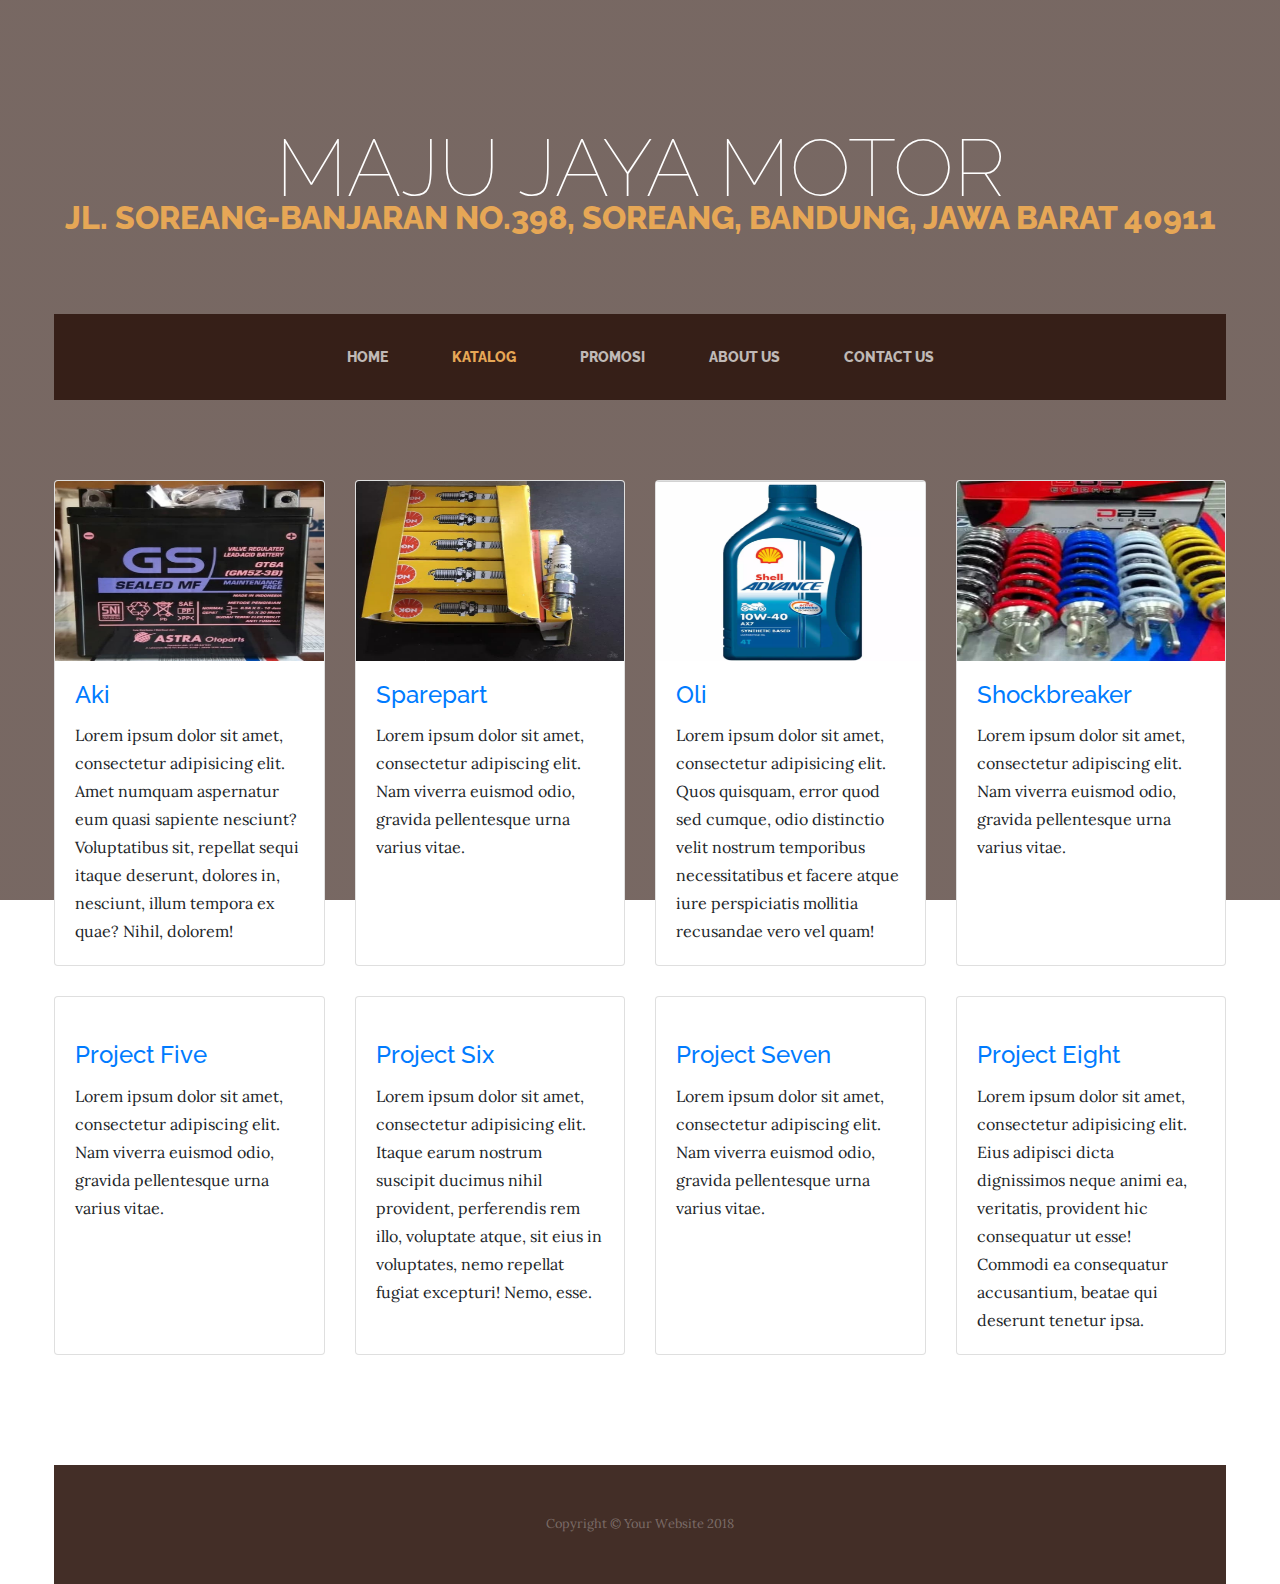
==== manajemenProyekMJM/katalog.html @ 291cc88b "first commit" ====
<!DOCTYPE html>
<html lang="en">

  <head>

    <meta charset="utf-8">
    <meta name="viewport" content="width=device-width, initial-scale=1, shrink-to-fit=no">
    <meta name="description" content="">
    <meta name="author" content="">

    <title>MAJU JAYA MOTOR</title>

    <!-- Bootstrap core CSS -->
    <link href="vendor/bootstrap/css/bootstrap.min.css" rel="stylesheet">

    <!-- Custom fonts for this template -->
    <link href="https://fonts.googleapis.com/css?family=Raleway:100,100i,200,200i,300,300i,400,400i,500,500i,600,600i,700,700i,800,800i,900,900i" rel="stylesheet">
    <link href="https://fonts.googleapis.com/css?family=Lora:400,400i,700,700i" rel="stylesheet">

    <!-- Custom styles for this template -->
    <link href="css/business-casual.min.css" rel="stylesheet">

  </head>

  <body>

    <h1 class="site-heading text-center text-white d-none d-lg-block">
      <span class="site-heading-lower">MAJU JAYA MOTOR</span>
      <span class="site-heading-upper text-primary mb-3">Jl. Soreang-Banjaran No.398, Soreang, Bandung, Jawa Barat 40911</span>
    </h1>

    <!-- Navigation -->
    <nav class="navbar navbar-expand-lg navbar-dark py-lg-4" id="mainNav">
      <div class="container">
        <a class="navbar-brand text-uppercase text-expanded font-weight-bold d-lg-none" href="#">Start Bootstrap</a>
        <button class="navbar-toggler" type="button" data-toggle="collapse" data-target="#navbarResponsive" aria-controls="navbarResponsive" aria-expanded="false" aria-label="Toggle navigation">
          <span class="navbar-toggler-icon"></span>
        </button>
        <div class="collapse navbar-collapse" id="navbarResponsive">
          <ul class="navbar-nav mx-auto">
            <li class="nav-item px-lg-4">
              <a class="nav-link text-uppercase text-expanded" href="index.html">Home
                <span class="sr-only">(current)</span>
              </a>
            </li>
            <li class="nav-item active px-lg-4">
              <a class="nav-link text-uppercase text-expanded" href="katalog.html">Katalog</a>
            </li>
            <li class="nav-item px-lg-4">
              <a class="nav-link text-uppercase text-expanded" href="promosi.html">Promosi</a>
            </li>
            <li class="nav-item px-lg-4">
              <a class="nav-link text-uppercase text-expanded" href="aboutus.html">About Us</a>
            </li>
            <li class="nav-item px-lg-4">
              <a class="nav-link text-uppercase text-expanded" href="contactus.html">Contact Us</a>
            </li>
          </ul>
        </div>
      </div>
    </nav>

    <section class="page-section about-heading">
            <div class="row">
        <div class="col-lg-3 col-md-4 col-sm-6 portfolio-item">
          <div class="card h-100">
            <a href="#"><img class="card-img-top" src="img/gambarAki.jpg" alt="" width="700px" height="180px"></a>
            <div class="card-body">
              <h4 class="card-title">
                <a href="#">Aki</a>
              </h4>
              <p class="card-text">Lorem ipsum dolor sit amet, consectetur adipisicing elit. Amet numquam aspernatur eum quasi sapiente nesciunt? Voluptatibus sit, repellat sequi itaque deserunt, dolores in, nesciunt, illum tempora ex quae? Nihil, dolorem!</p>
            </div>
          </div>
        </div>
        <div class="col-lg-3 col-md-4 col-sm-6 portfolio-item">
          <div class="card h-100">
            <a href="#"><img class="card-img-top" src="img/gambarSparepart.jpg" width="700px" height="180px" alt=""></a>
            <div class="card-body">
              <h4 class="card-title">
                <a href="#">Sparepart</a>
              </h4>
              <p class="card-text">Lorem ipsum dolor sit amet, consectetur adipiscing elit. Nam viverra euismod odio, gravida pellentesque urna varius vitae.</p>
            </div>
          </div>
        </div>
        <div class="col-lg-3 col-md-4 col-sm-6 portfolio-item">
          <div class="card h-100">
            <a href="#"><img class="card-img-top" src="img/gambarOli.jpg" width="700px" height="180px" alt=""></a>
            <div class="card-body">
              <h4 class="card-title">
                <a href="#">Oli</a>
              </h4>
              <p class="card-text">Lorem ipsum dolor sit amet, consectetur adipisicing elit. Quos quisquam, error quod sed cumque, odio distinctio velit nostrum temporibus necessitatibus et facere atque iure perspiciatis mollitia recusandae vero vel quam!</p>
            </div>
          </div>
        </div>
        <div class="col-lg-3 col-md-4 col-sm-6 portfolio-item">
          <div class="card h-100">
            <a href="#"><img class="card-img-top" src="img/gambarShockbreaker.jpg" width="700px" height="180px" alt=""></a>
            <div class="card-body">
              <h4 class="card-title">
                <a href="#">Shockbreaker</a>
              </h4>
              <p class="card-text">Lorem ipsum dolor sit amet, consectetur adipiscing elit. Nam viverra euismod odio, gravida pellentesque urna varius vitae.</p>
            </div>
          </div>
        </div>
        <div class="col-lg-3 col-md-4 col-sm-6 portfolio-item">
          <div class="card h-100">
            <a href="#"><img class="card-img-top" src="http://placehold.it/700x400" alt=""></a>
            <div class="card-body">
              <h4 class="card-title">
                <a href="#">Project Five</a>
              </h4>
              <p class="card-text">Lorem ipsum dolor sit amet, consectetur adipiscing elit. Nam viverra euismod odio, gravida pellentesque urna varius vitae.</p>
            </div>
          </div>
        </div>
        <div class="col-lg-3 col-md-4 col-sm-6 portfolio-item">
          <div class="card h-100">
            <a href="#"><img class="card-img-top" src="http://placehold.it/700x400" alt=""></a>
            <div class="card-body">
              <h4 class="card-title">
                <a href="#">Project Six</a>
              </h4>
              <p class="card-text">Lorem ipsum dolor sit amet, consectetur adipisicing elit. Itaque earum nostrum suscipit ducimus nihil provident, perferendis rem illo, voluptate atque, sit eius in voluptates, nemo repellat fugiat excepturi! Nemo, esse.</p>
            </div>
          </div>
        </div>
        <div class="col-lg-3 col-md-4 col-sm-6 portfolio-item">
          <div class="card h-100">
            <a href="#"><img class="card-img-top" src="http://placehold.it/700x400" alt=""></a>
            <div class="card-body">
              <h4 class="card-title">
                <a href="#">Project Seven</a>
              </h4>
              <p class="card-text">Lorem ipsum dolor sit amet, consectetur adipiscing elit. Nam viverra euismod odio, gravida pellentesque urna varius vitae.</p>
            </div>
          </div>
        </div>
        <div class="col-lg-3 col-md-4 col-sm-6 portfolio-item">
          <div class="card h-100">
            <a href="#"><img class="card-img-top" src="http://placehold.it/700x400" alt=""></a>
            <div class="card-body">
              <h4 class="card-title">
                <a href="#">Project Eight</a>
              </h4>
              <p class="card-text">Lorem ipsum dolor sit amet, consectetur adipisicing elit. Eius adipisci dicta dignissimos neque animi ea, veritatis, provident hic consequatur ut esse! Commodi ea consequatur accusantium, beatae qui deserunt tenetur ipsa.</p>
            </div>
          </div>
        </div>
      </div>
    </section>

    <footer class="footer text-faded text-center py-5">
      <div class="container">
        <p class="m-0 small">Copyright &copy; Your Website 2018</p>
      </div>
    </footer>

    <!-- Bootstrap core JavaScript -->
    <script src="vendor/jquery/jquery.min.js"></script>
    <script src="vendor/bootstrap/js/bootstrap.bundle.min.js"></script>

  </body>

</html>
---- manajemenProyekMJM/css/business-casual.min.css ----
/*!
 * Start Bootstrap - Business Casual v5.0.0 (https://startbootstrap.com/template-overviews/business-casual)
 * Copyright 2013-2018 Start Bootstrap
 * Licensed under MIT (https://github.com/BlackrockDigital/startbootstrap-business-casual/blob/master/LICENSE)
 */body{font-family:Lora;background:-webkit-gradient(linear,left top,left bottom,from(rgba(47,23,15,.65)));
 	background:linear-gradient(rgba(47,23,15,.65));
 	background-attachment:fixed;
 	background-position:center;
 	background-size:cover}h1,h2,h3,h4,h5,h6{font-family:Raleway}p{line-height:1.75}.text-faded{color:rgba(255,255,255,.3)}.site-heading{margin-top:5rem;margin-bottom:5rem;text-transform:uppercase;line-height:1;font-family:Raleway}.site-heading .site-heading-upper{display:block;font-size:2rem;font-weight:800}.site-heading .site-heading-lower{font-size:5rem;font-weight:100;line-height:4rem}.page-section{margin-top:5rem;margin-bottom:5rem}.section-heading{text-transform:uppercase}.section-heading .section-heading-upper{display:block;font-size:1rem;font-weight:800}.section-heading .section-heading-lower{display:block;font-size:3rem;font-weight:100}.bg-faded{background-color:rgba(255,255,255,.85)}#mainNav{background-color:rgba(47,23,15,.9);font-family:Raleway}#mainNav .navbar-brand{color:#e6a756}#mainNav .navbar-nav .nav-item .nav-link{color:rgba(255,255,255,.7);font-weight:800}#mainNav .navbar-nav .nav-item.active .nav-link{color:#e6a756}@media (min-width:992px){#mainNav .navbar-nav .nav-item .nav-link{font-size:.9rem}#mainNav .navbar-nav .nav-item .nav-link:hover{color:rgba(255,255,255,.4)}#mainNav .navbar-nav .nav-item.active .nav-link:hover{color:#e6a756}}.btn-xl{font-weight:700;font-size:.8rem;
 		
 		padding-bottom:1.5rem;
 		padding-left:2rem;
 		padding-right:2rem}.intro{position:relative}@media (min-width:992px){.intro .intro-img{width:75%;float:right}.intro .intro-text{left:0;width:60%;margin-top:3rem;position:absolute}.intro .intro-text .intro-button{width:100%;left:0;position:absolute;
 			bottom:-2rem}}@media (min-width:1200px){.intro .intro-text{width:45%}}.cta{padding-top:5rem;padding-bottom:5rem;background-color:rgba(230,167,86,.9)}.cta .cta-inner{position:relative;padding:3rem;margin:.5rem;background-color:rgba(255,255,255,.85)}.cta .cta-inner:before{border-radius:.5rem;content:'';position:absolute;top:-.5rem;bottom:-.5rem;left:-.5rem;right:-.5rem;border:.25rem solid rgba(255,255,255,.85)}@media (min-width:992px){.about-heading .about-heading-img{position:relative;z-index:0}.about-heading .about-heading-content{margin-top:-5rem;position:relative;z-index:1}}@media (min-width:992px){.product-item .product-item-title{position:relative;z-index:1;margin-bottom:-3rem}.product-item .product-item-img{position:relative;z-index:0;max-width:60vw}.product-item .product-item-description{position:relative;z-index:1;margin-top:-3rem;max-width:50vw}}.list-hours{font-size:.9rem}.list-hours .list-hours-item{border-bottom:1px solid rgba(230,167,86,.5);
 			padding-bottom:.25rem;margin-bottom:1rem;font-style:italic}.list-hours .list-hours-item.today{font-weight:700;color:#e6a756}@media (min-width:992px){.list-hours{width:50%;font-size:1.1rem}}.address strong{font-size:1.2rem}.footer{background-color:rgba(47,23,15,.9)}.text-primary{color:#e6a756!important}.bg-primary{background-color:#e6a756!important}.btn{-webkit-box-shadow:0 3px 3px 0 rgba(33,37,41,.1);box-shadow:0 3px 3px 0 rgba(33,37,41,.1)}.btn-primary{background-color:#e6a756;border-color:#e6a756}.btn-primary:active,.btn-primary:focus,.btn-primary:hover{background-color:#df902a;border-color:#df902a}.font-weight-light{font-weight:100!important}

body {
  padding-left: 54px;
  padding-right: 54px;
}

@media (min-width: 992px) {
  body {
    padding-top: 56px;
  }
}

.portfolio-item {
  margin-bottom: 30px;
}

.pagination {
  margin-bottom: 30px;
}
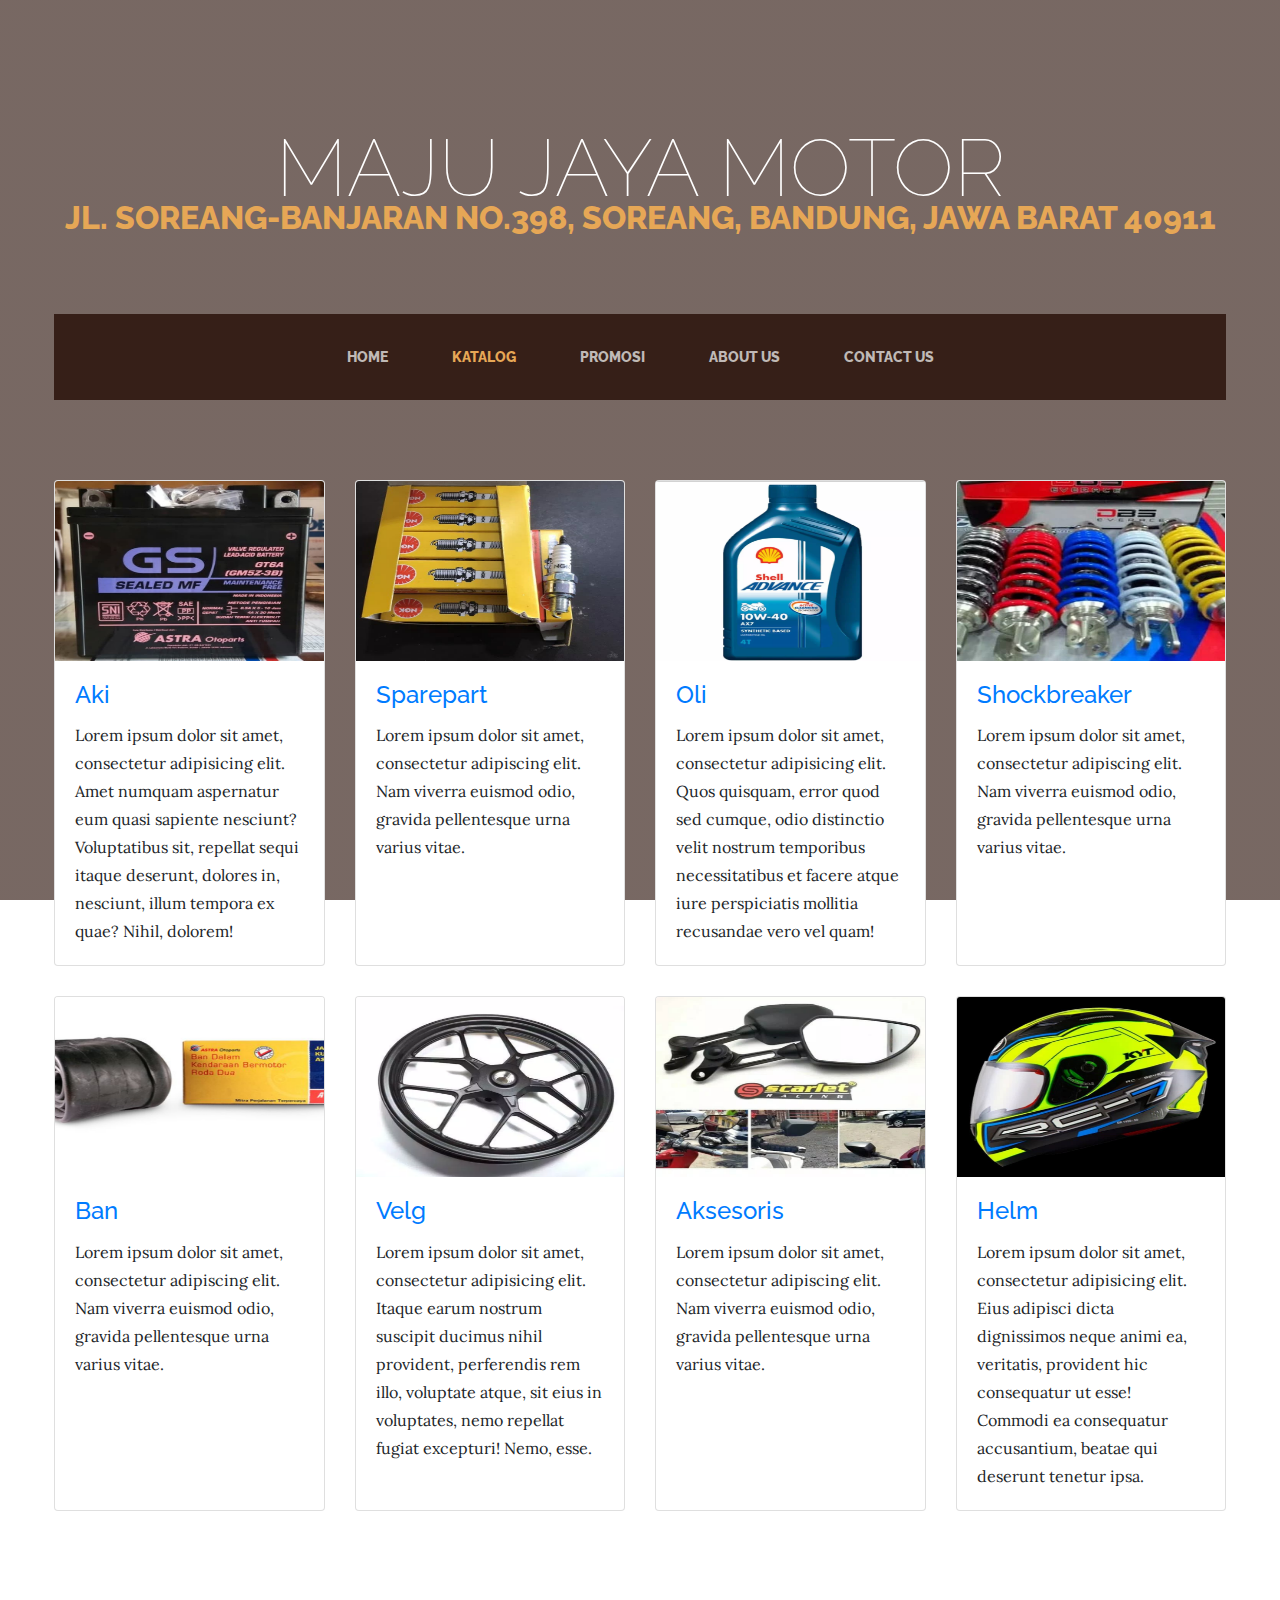
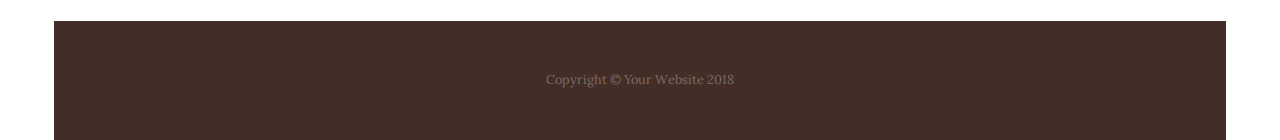
==== commit 16ee634f: "Update Katalog" ====
--- a/manajemenProyekMJM/katalog.html
+++ b/manajemenProyekMJM/katalog.html
@@ -108,10 +108,10 @@
         </div>
         <div class="col-lg-3 col-md-4 col-sm-6 portfolio-item">
           <div class="card h-100">
-            <a href="#"><img class="card-img-top" src="http://placehold.it/700x400" alt=""></a>
+            <a href="#"><img class="card-img-top" src="img/gambarBan.jpg" width="700px" height="180px" alt=""></a>
             <div class="card-body">
               <h4 class="card-title">
-                <a href="#">Project Five</a>
+                <a href="#">Ban</a>
               </h4>
               <p class="card-text">Lorem ipsum dolor sit amet, consectetur adipiscing elit. Nam viverra euismod odio, gravida pellentesque urna varius vitae.</p>
             </div>
@@ -119,10 +119,10 @@
         </div>
         <div class="col-lg-3 col-md-4 col-sm-6 portfolio-item">
           <div class="card h-100">
-            <a href="#"><img class="card-img-top" src="http://placehold.it/700x400" alt=""></a>
+            <a href="#"><img class="card-img-top" src="img/gambarVelg.jpg" width="700px" height="180px" alt=""></a>
             <div class="card-body">
               <h4 class="card-title">
-                <a href="#">Project Six</a>
+                <a href="#">Velg</a>
               </h4>
               <p class="card-text">Lorem ipsum dolor sit amet, consectetur adipisicing elit. Itaque earum nostrum suscipit ducimus nihil provident, perferendis rem illo, voluptate atque, sit eius in voluptates, nemo repellat fugiat excepturi! Nemo, esse.</p>
             </div>
@@ -130,10 +130,10 @@
         </div>
         <div class="col-lg-3 col-md-4 col-sm-6 portfolio-item">
           <div class="card h-100">
-            <a href="#"><img class="card-img-top" src="http://placehold.it/700x400" alt=""></a>
+            <a href="#"><img class="card-img-top" src="img/gambarAksesoris.jpg" width="700px" height="180px" alt=""></a>
             <div class="card-body">
               <h4 class="card-title">
-                <a href="#">Project Seven</a>
+                <a href="#">Aksesoris</a>
               </h4>
               <p class="card-text">Lorem ipsum dolor sit amet, consectetur adipiscing elit. Nam viverra euismod odio, gravida pellentesque urna varius vitae.</p>
             </div>
@@ -141,10 +141,10 @@
         </div>
         <div class="col-lg-3 col-md-4 col-sm-6 portfolio-item">
           <div class="card h-100">
-            <a href="#"><img class="card-img-top" src="http://placehold.it/700x400" alt=""></a>
+            <a href="#"><img class="card-img-top" src="img/gambarHelm.jpg" width="700px" height="180px" alt=""></a>
             <div class="card-body">
               <h4 class="card-title">
-                <a href="#">Project Eight</a>
+                <a href="#">Helm</a>
               </h4>
               <p class="card-text">Lorem ipsum dolor sit amet, consectetur adipisicing elit. Eius adipisci dicta dignissimos neque animi ea, veritatis, provident hic consequatur ut esse! Commodi ea consequatur accusantium, beatae qui deserunt tenetur ipsa.</p>
             </div>
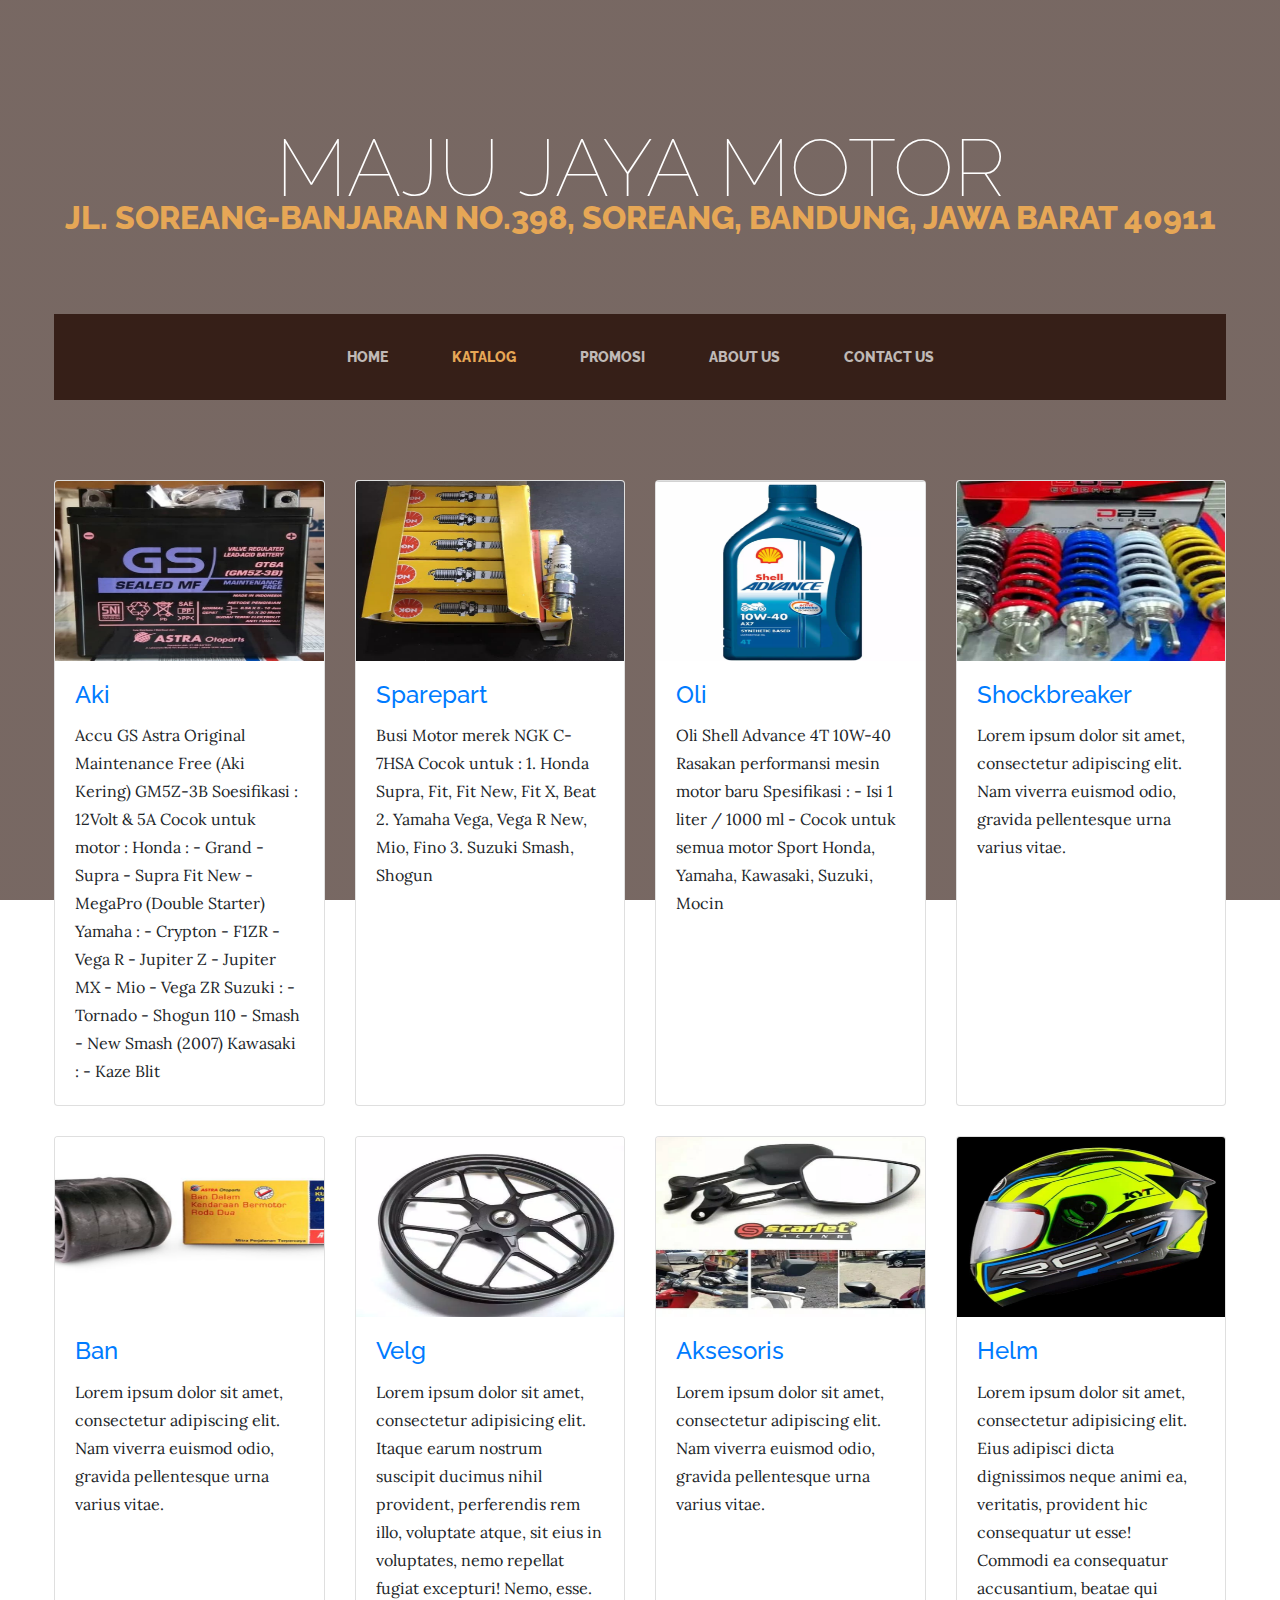
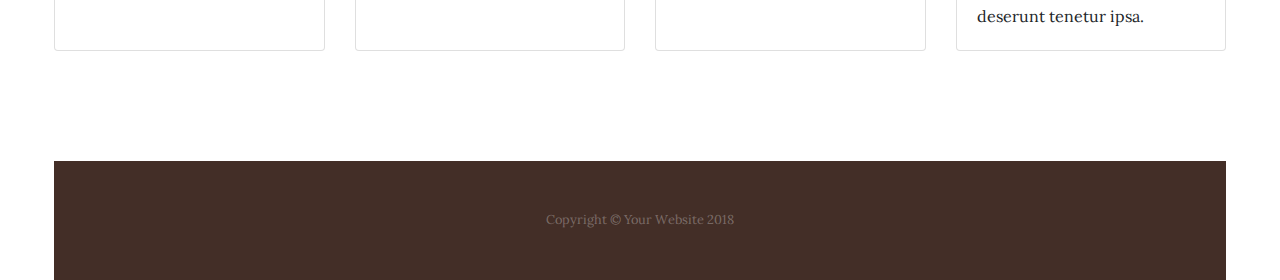
==== commit c452f5c8: "Update katalog.html" ====
--- a/manajemenProyekMJM/katalog.html
+++ b/manajemenProyekMJM/katalog.html
@@ -69,7 +69,34 @@
               <h4 class="card-title">
                 <a href="#">Aki</a>
               </h4>
-              <p class="card-text">Lorem ipsum dolor sit amet, consectetur adipisicing elit. Amet numquam aspernatur eum quasi sapiente nesciunt? Voluptatibus sit, repellat sequi itaque deserunt, dolores in, nesciunt, illum tempora ex quae? Nihil, dolorem!</p>
+              <p class="card-text">Accu GS Astra Original Maintenance Free (Aki Kering) GM5Z-3B
+
+Soesifikasi : 12Volt & 5A
+
+Cocok untuk motor :
+Honda :
+- Grand
+- Supra
+- Supra Fit New
+- MegaPro (Double Starter)
+
+Yamaha :
+- Crypton
+- F1ZR
+- Vega R
+- Jupiter Z
+- Jupiter MX
+- Mio
+- Vega ZR
+
+Suzuki :
+- Tornado
+- Shogun 110
+- Smash
+- New Smash (2007)
+
+Kawasaki :
+- Kaze Blit</p>
             </div>
           </div>
         </div>
@@ -80,7 +107,11 @@
               <h4 class="card-title">
                 <a href="#">Sparepart</a>
               </h4>
-              <p class="card-text">Lorem ipsum dolor sit amet, consectetur adipiscing elit. Nam viverra euismod odio, gravida pellentesque urna varius vitae.</p>
+              <p class="card-text">Busi Motor merek NGK C-7HSA
+Cocok untuk :
+1. Honda Supra, Fit, Fit New, Fit X, Beat
+2. Yamaha Vega, Vega R New, Mio, Fino
+3. Suzuki Smash, Shogun</p>
             </div>
           </div>
         </div>
@@ -91,7 +122,12 @@
               <h4 class="card-title">
                 <a href="#">Oli</a>
               </h4>
-              <p class="card-text">Lorem ipsum dolor sit amet, consectetur adipisicing elit. Quos quisquam, error quod sed cumque, odio distinctio velit nostrum temporibus necessitatibus et facere atque iure perspiciatis mollitia recusandae vero vel quam!</p>
+              <p class="card-text">Oli Shell Advance 4T 10W-40
+Rasakan performansi mesin motor baru
+
+Spesifikasi :
+- Isi 1 liter / 1000 ml
+- Cocok untuk semua motor Sport Honda, Yamaha, Kawasaki, Suzuki, Mocin</p>
             </div>
           </div>
         </div>
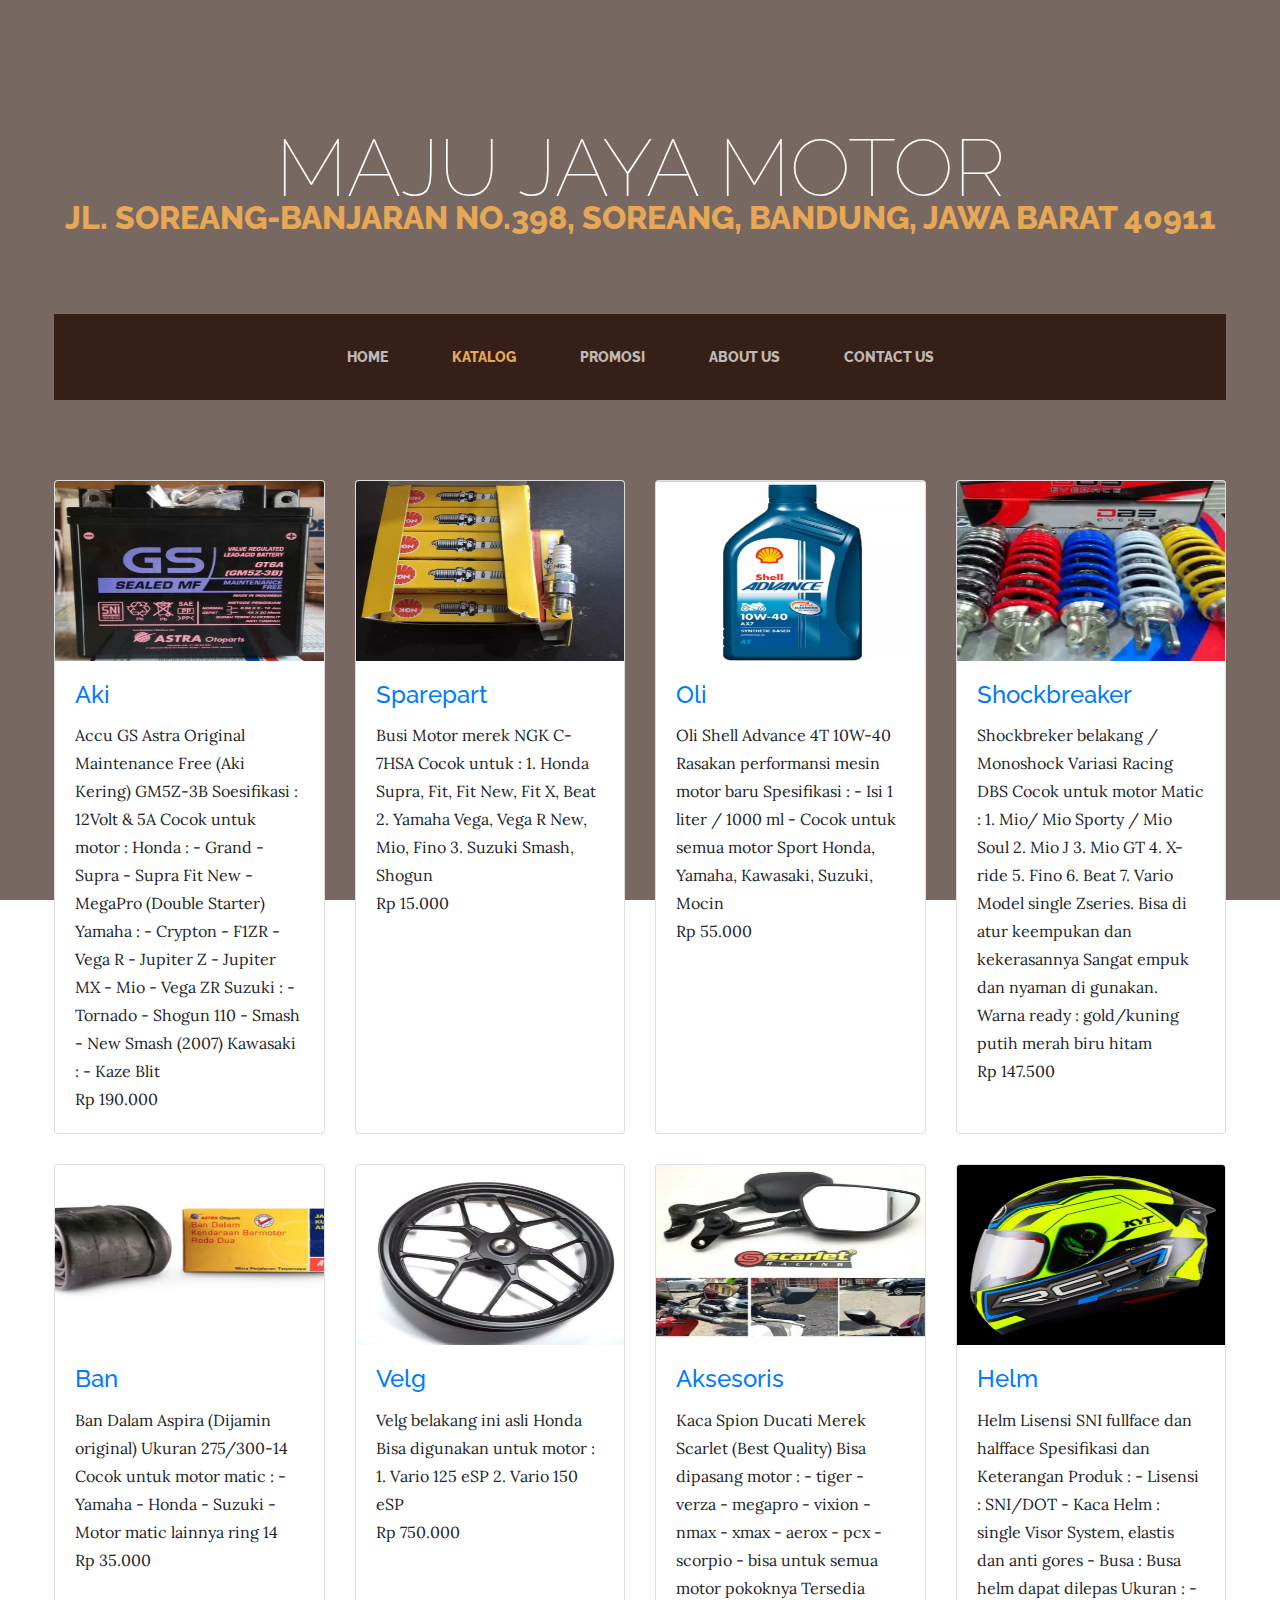
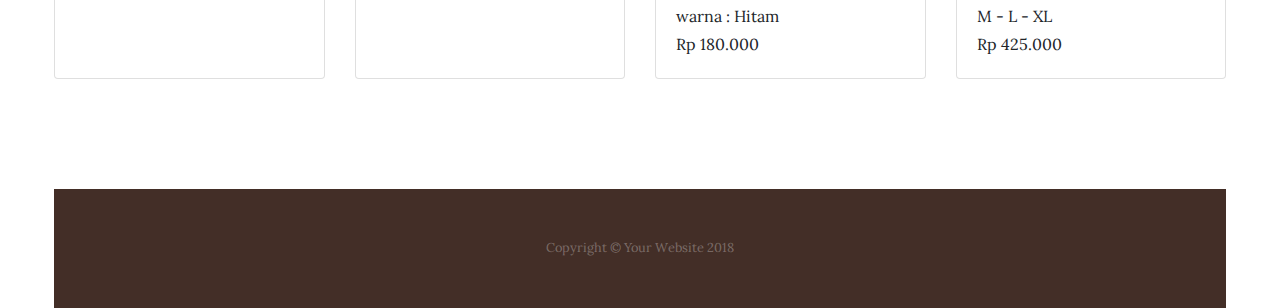
==== commit 99bb281d: "Update katalog.html" ====
--- a/manajemenProyekMJM/katalog.html
+++ b/manajemenProyekMJM/katalog.html
@@ -96,7 +96,8 @@
 - New Smash (2007)
 
 Kawasaki :
-- Kaze Blit</p>
+- Kaze Blit<br>
+Rp 190.000</br></p>
             </div>
           </div>
         </div>
@@ -111,7 +112,8 @@
 Cocok untuk :
 1. Honda Supra, Fit, Fit New, Fit X, Beat
 2. Yamaha Vega, Vega R New, Mio, Fino
-3. Suzuki Smash, Shogun</p>
+3. Suzuki Smash, Shogun<br>
+Rp 15.000</br></p>
             </div>
           </div>
         </div>
@@ -127,7 +129,8 @@
 
 Spesifikasi :
 - Isi 1 liter / 1000 ml
-- Cocok untuk semua motor Sport Honda, Yamaha, Kawasaki, Suzuki, Mocin</p>
+- Cocok untuk semua motor Sport Honda, Yamaha, Kawasaki, Suzuki, Mocin<br>
+Rp 55.000</br></p>
             </div>
           </div>
         </div>
@@ -138,7 +141,27 @@
               <h4 class="card-title">
                 <a href="#">Shockbreaker</a>
               </h4>
-              <p class="card-text">Lorem ipsum dolor sit amet, consectetur adipiscing elit. Nam viverra euismod odio, gravida pellentesque urna varius vitae.</p>
+              <p class="card-text">Shockbreker belakang / Monoshock Variasi Racing DBS
+Cocok untuk motor Matic :
+1. Mio/ Mio Sporty / Mio Soul
+2. Mio J
+3. Mio GT
+4. X-ride
+5. Fino
+6. Beat
+7. Vario
+
+Model single Zseries. 
+Bisa di atur keempukan dan kekerasannya
+Sangat empuk dan nyaman di gunakan.
+
+Warna ready :
+gold/kuning
+putih 
+merah
+biru
+hitam<br>
+Rp 147.500</br></p>
             </div>
           </div>
         </div>
@@ -149,7 +172,15 @@
               <h4 class="card-title">
                 <a href="#">Ban</a>
               </h4>
-              <p class="card-text">Lorem ipsum dolor sit amet, consectetur adipiscing elit. Nam viverra euismod odio, gravida pellentesque urna varius vitae.</p>
+              <p class="card-text">Ban Dalam Aspira (Dijamin original)
+Ukuran 275/300-14
+
+Cocok untuk motor matic :
+- Yamaha
+- Honda
+- Suzuki
+- Motor matic lainnya ring 14<br>
+Rp 35.000</br></p>
             </div>
           </div>
         </div>
@@ -160,7 +191,12 @@
               <h4 class="card-title">
                 <a href="#">Velg</a>
               </h4>
-              <p class="card-text">Lorem ipsum dolor sit amet, consectetur adipisicing elit. Itaque earum nostrum suscipit ducimus nihil provident, perferendis rem illo, voluptate atque, sit eius in voluptates, nemo repellat fugiat excepturi! Nemo, esse.</p>
+              <p class="card-text">Velg belakang ini asli Honda
+Bisa digunakan untuk motor :
+1. Vario 125 eSP
+2. Vario 150 eSP<br>
+Rp 750.000</br>
+</p>
             </div>
           </div>
         </div>
@@ -171,7 +207,24 @@
               <h4 class="card-title">
                 <a href="#">Aksesoris</a>
               </h4>
-              <p class="card-text">Lorem ipsum dolor sit amet, consectetur adipiscing elit. Nam viverra euismod odio, gravida pellentesque urna varius vitae.</p>
+              <p class="card-text">Kaca Spion Ducati Merek Scarlet (Best Quality)
+
+Bisa dipasang motor : 
+- tiger
+- verza
+- megapro
+- vixion
+- nmax
+- xmax 
+- aerox
+- pcx 
+- scorpio
+- bisa untuk semua motor pokoknya
+
+Tersedia warna :
+Hitam<br>
+Rp 180.000</br>
+</p>
             </div>
           </div>
         </div>
@@ -182,7 +235,18 @@
               <h4 class="card-title">
                 <a href="#">Helm</a>
               </h4>
-              <p class="card-text">Lorem ipsum dolor sit amet, consectetur adipisicing elit. Eius adipisci dicta dignissimos neque animi ea, veritatis, provident hic consequatur ut esse! Commodi ea consequatur accusantium, beatae qui deserunt tenetur ipsa.</p>
+              <p class="card-text">Helm Lisensi SNI fullface dan halfface 
+Spesifikasi dan Keterangan Produk :
+- Lisensi : SNI/DOT 
+- Kaca Helm : single Visor System, 
+elastis dan anti gores 
+- Busa : Busa helm dapat dilepas
+
+Ukuran : 
+- M
+- L
+- XL<br>
+Rp 425.000</br></p>
             </div>
           </div>
         </div>
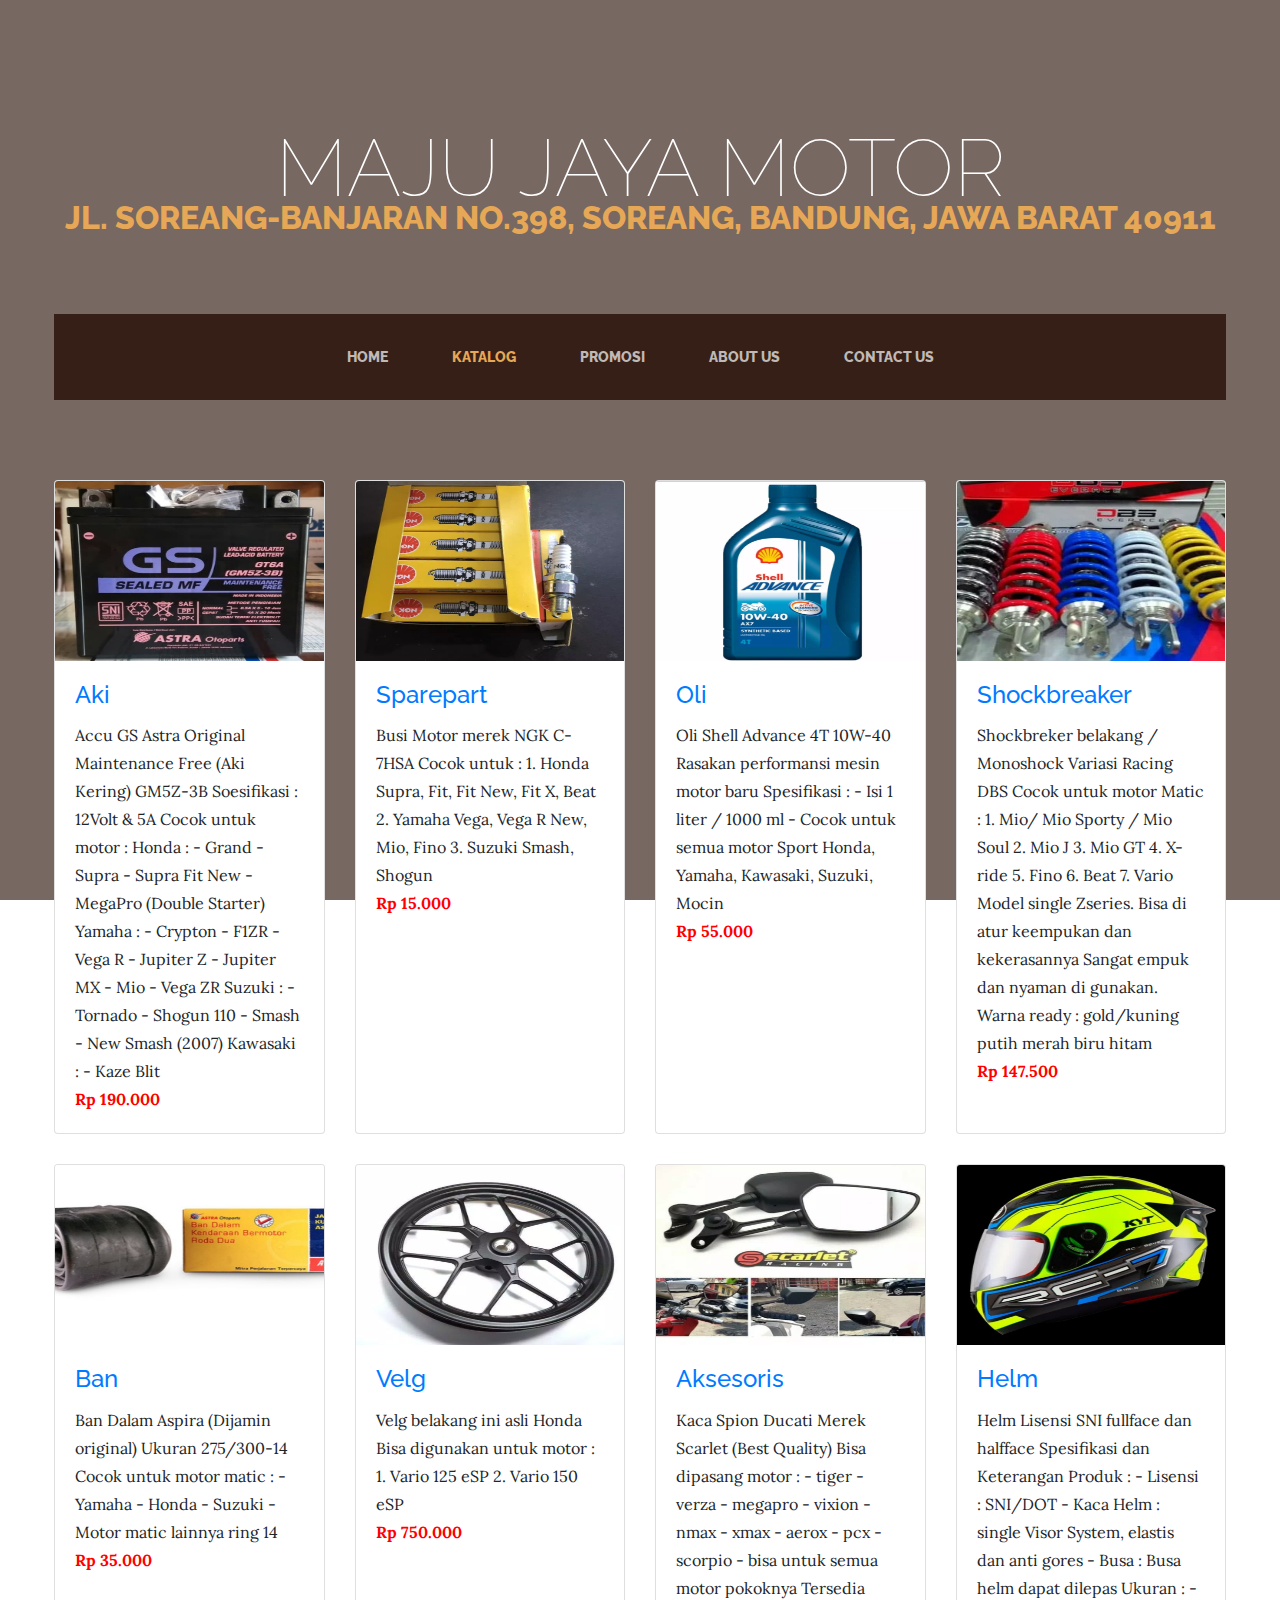
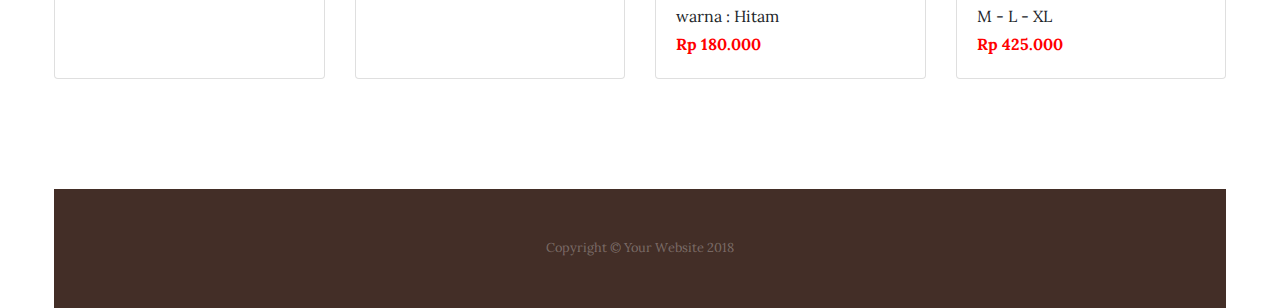
==== commit 012c1d7e: "fixed warna pricing katalog" ====
--- a/manajemenProyekMJM/katalog.html
+++ b/manajemenProyekMJM/katalog.html
@@ -97,7 +97,7 @@
 
 Kawasaki :
 - Kaze Blit<br>
-Rp 190.000</br></p>
+<font color="red"><b>Rp 190.000</b></font></br></p>
             </div>
           </div>
         </div>
@@ -113,7 +113,7 @@
 1. Honda Supra, Fit, Fit New, Fit X, Beat
 2. Yamaha Vega, Vega R New, Mio, Fino
 3. Suzuki Smash, Shogun<br>
-Rp 15.000</br></p>
+<font color="red"><b>Rp 15.000</b></font></br></p>
             </div>
           </div>
         </div>
@@ -130,7 +130,7 @@
 Spesifikasi :
 - Isi 1 liter / 1000 ml
 - Cocok untuk semua motor Sport Honda, Yamaha, Kawasaki, Suzuki, Mocin<br>
-Rp 55.000</br></p>
+<font color="red"><b>Rp 55.000</b></font></br></p>
             </div>
           </div>
         </div>
@@ -161,7 +161,7 @@
 merah
 biru
 hitam<br>
-Rp 147.500</br></p>
+<font color="red"><b>Rp 147.500</b></font></br></p>
             </div>
           </div>
         </div>
@@ -180,7 +180,7 @@
 - Honda
 - Suzuki
 - Motor matic lainnya ring 14<br>
-Rp 35.000</br></p>
+<font color="red"><b>Rp 35.000</b></font></br></p>
             </div>
           </div>
         </div>
@@ -195,7 +195,7 @@
 Bisa digunakan untuk motor :
 1. Vario 125 eSP
 2. Vario 150 eSP<br>
-Rp 750.000</br>
+<font color="red"><b>Rp 750.000</b></font></br>
 </p>
             </div>
           </div>
@@ -223,7 +223,7 @@
 
 Tersedia warna :
 Hitam<br>
-Rp 180.000</br>
+<font color="red"><b>Rp 180.000</b></font></br>
 </p>
             </div>
           </div>
@@ -246,7 +246,7 @@
 - M
 - L
 - XL<br>
-Rp 425.000</br></p>
+<font color="red"><b>Rp 425.000</b></font></br></p>
             </div>
           </div>
         </div>
